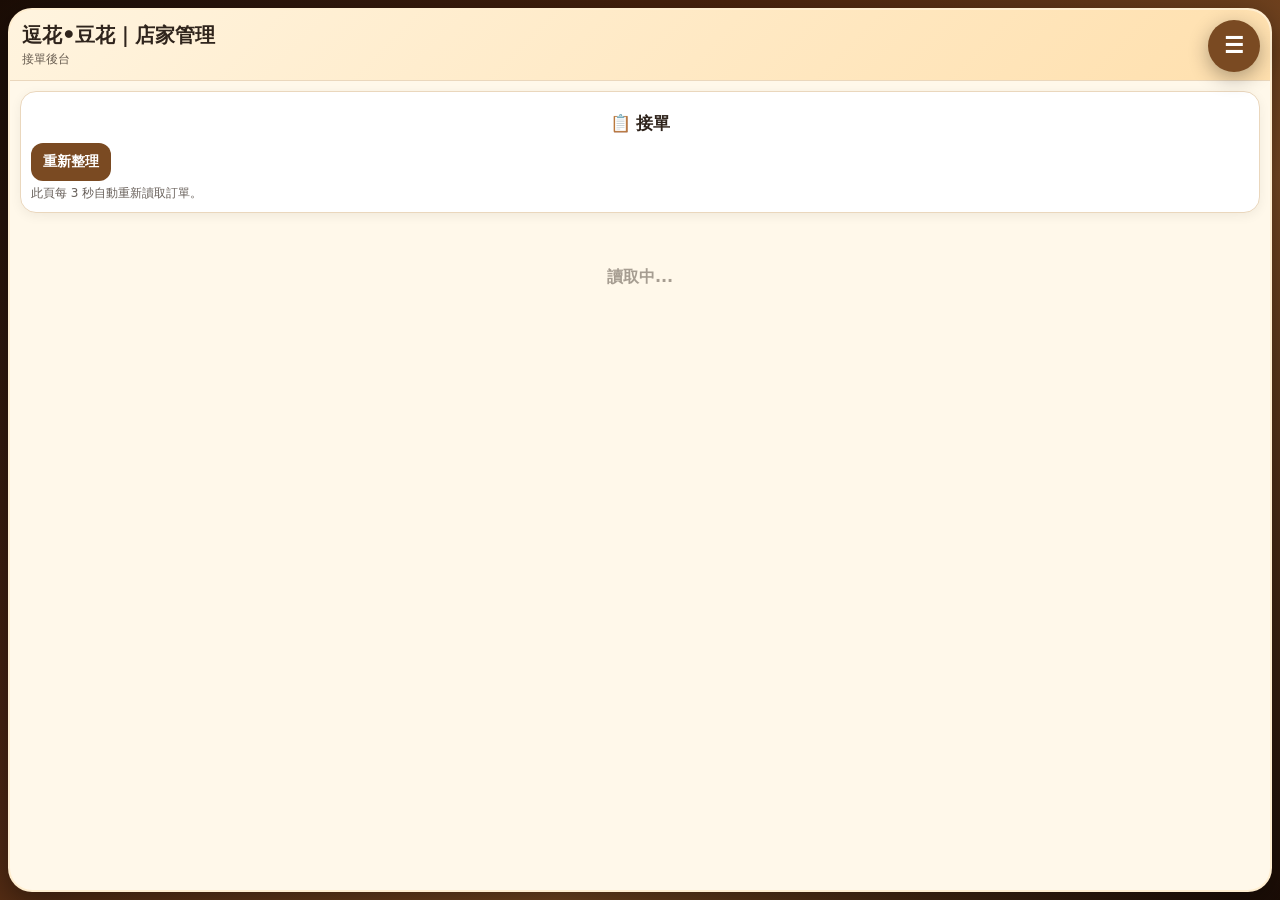
==== admin.html @ fd723da8 "搬移" ====
<!DOCTYPE html>
<html>
<head>
  <meta charset="UTF-8">
  <meta name="viewport" content="width=device-width,initial-scale=1,maximum-scale=1,user-scalable=no">
  <title>逗花•豆花｜店家管理</title>
  <link rel="stylesheet" href="./styles.css?v=21">
</head>
<body>
  <div id="bigAlert" class="big-alert">🔔 有新加點</div>
  <div class="app">
    <header>
      <div class="title">逗花•豆花｜店家管理</div>
      <div class="sub" id="pageTitle">接單後台</div>
    </header>

    <div class="fab">
      <button class="fab-main" onclick="toggleFab()">☰</button>
      <div class="fab-menu" id="fabMenu">
        <button class="fab-sub" id="fabMenuBtn" onclick="switchPage('menu')">🍨</button>
        <button class="fab-sub" id="fabOrdersBtn" onclick="switchPage('orders')">📋</button>
        <button class="fab-sub" id="fabHistoryBtn" onclick="switchPage('history')">🧾</button>
        <button class="fab-sub" id="fabReportsBtn" onclick="switchPage('reports')">📊</button>
      </div>
    </div>

    <main class="wrap">
      <section id="pageMenu" class="page">
        <div class="card">
          <div class="section-title">🍨 新增 / 修改菜單</div>
          <input type="hidden" id="editId">
          <label>分類</label>
          <select id="category">
            <option>🌾 經典古早味</option>
            <option>☀️ 夏季限定豆花</option>
            <option>❄️ 冬季限定豆花</option>
            <option>🍌 創意水果豆花</option>
            <option>🥤 冰沙｜夏季平日</option>
            <option>🥤 冰沙｜四季平日</option>
            <option>🥤 冰沙｜冬季平日</option>
            <option>🍋 其他品項</option>
          </select>
          <label>品名</label><input id="name">
          <div class="row">
            <div><label>價格</label><input id="price" type="number"></div>
            <div><label>排序</label><input id="sort" type="number"></div>
          </div>
          <label>供應規則</label>
          <select id="supplyRule">
            <option>全年供應</option>
            <option>夏季限定</option>
            <option>冬季限定</option>
            <option>夏季平日限定</option>
            <option>四季平日限定</option>
            <option>冬季平日限定</option>
            <option>依現場供應</option>
          </select>
          <label>圖片網址</label><input id="imageUrl">
          <label>備註</label><textarea id="note"></textarea>
          <div class="section-title">客製化標籤</div>
          <label>甜度</label><div id="sweetOptions" class="actions"></div>
          <label>冰量 / 溫度</label><div id="tempOptions" class="actions"></div>
          <label>其他標籤，可用逗號分隔</label><input id="customOptions">
          <div class="actions">
            <button class="btn-ok" onclick="saveMenuItemUi()">儲存</button>
            <button class="btn-soft" onclick="clearForm()">清空</button>
            <button class="btn-main" onclick="loadMenu()">重新整理</button>
          </div>
        </div>
        <select id="menuFilter" onchange="renderMenuList()">
          <option value="all">全部</option>
          <option value="active">上架</option>
          <option value="inactive">下架</option>
        </select>
        <div id="menuBox" class="empty">讀取中...</div>
      </section>

      <section id="pageOrders" class="page">
        <div class="card">
          <div class="section-title">📋 接單</div>
          <button class="btn-main" onclick="loadOrders(true)">重新整理</button>
          <div class="meta">此頁每 3 秒自動重新讀取訂單。</div>
        </div>
        <div id="ordersBox" class="empty">讀取中...</div>
      </section>

      <section id="pageHistory" class="page">
        <div class="card"><div class="section-title">🧾 今日紀錄</div><button class="btn-main" onclick="loadHistory()">重新整理</button></div>
        <div id="historyBox"></div>
      </section>

      <section id="pageReports" class="page">
        <div class="card">
          <div class="section-title">📊 報表</div>
          <label>LINE Pay 抽成率 %</label><input id="feeRate" type="number" step="0.01">
          <label>LINE Pay 固定手續費</label><input id="feeFixed" type="number">
          <button class="btn-ok" onclick="savePaymentSettings()">儲存設定</button>
        </div>
        <div class="card"><button class="btn-main" onclick="loadReports()">重新整理報表</button></div>
        <div id="reportsBox"></div>
      </section>
    </main>
  </div>

  <script src="./config.js?v=21"></script>
  <script src="./api.js?v=21"></script>
  <script src="./admin.js?v=21"></script>
</body>
</html>
---- styles.css ----
*{box-sizing:border-box;-webkit-tap-highlight-color:transparent}
html,body{margin:0;min-height:100%;font-family:system-ui,-apple-system,"Noto Sans TC","Microsoft JhengHei",sans-serif}
body{background:linear-gradient(135deg,#1b0d06,#4a2410,#7a4a22,#1b0d06);color:#2f241c;padding:8px;overflow-x:hidden}
body.order-page{padding-bottom:132px}
.app{min-height:calc(100vh - 16px);background:#fff8ea;border-radius:24px;overflow:hidden;box-shadow:0 10px 32px rgba(0,0,0,.45);border:2px solid rgba(255,223,173,.42)}
header{position:sticky;top:0;z-index:30;padding:14px 64px 14px 14px;background:linear-gradient(135deg,#fff4df,#ffe0ae);border-bottom:1px solid #ead7bd}
.head{display:flex;gap:12px;align-items:center}

/* -------------------------------------
   Logo 雙層邊框設計 (v21 修復)
------------------------------------- */
.logo, .logo-fallback {
  width: 58px;
  height: 58px;
  border-radius: 18px;
  object-fit: contain;
  background: white;
  padding: 4px;
  border: 2px solid #FFCC00;
  box-shadow: 0 0 0 2px white, 0 0 0 4px black;
}

.logo-fallback {
  display: none;
  align-items: center;
  justify-content: center;
  font-size: 28px;
}

@media (max-width: 390px) {
  .logo, .logo-fallback {
    width: 52px;
    height: 52px;
    border-radius: 16px;
  }
}



.title{font-size:22px;font-weight:950}.sub{font-size:13px;opacity:.72;margin-top:2px}
.pill{display:inline-flex;margin-top:7px;padding:6px 10px;border-radius:999px;background:white;border:1px solid #ead7bd;font-weight:900;font-size:13px}
.wrap{padding:12px;padding-bottom:24px}.card,.notice,.orders-box{background:white;border:1px solid #ead7bd;border-radius:18px;padding:13px;margin-bottom:12px;box-shadow:0 3px 12px rgba(0,0,0,.06)}
.notice{font-size:13px;line-height:1.6}.section-title,.cat-title{font-size:18px;font-weight:950;margin:12px 0 10px}.empty{text-align:center;opacity:.65;padding:22px;font-weight:800}
button{border:0;border-radius:14px;padding:10px 12px;font-size:14px;font-weight:900;white-space:nowrap;cursor:pointer}button:disabled{opacity:.55}
.btn-main{background:#7a4a22;color:white}.btn-soft{background:#f4e3c8;color:#4a2b14}.btn-ok{background:#2f9e44;color:white}.btn-danger{background:#d9534f;color:white}
input,select,textarea{width:100%;box-sizing:border-box;border:1px solid #ead7bd;border-radius:13px;padding:10px;font-size:15px;margin:5px 0 10px;background:white;color:#2f241c}label{font-size:13px;font-weight:900}
.row{display:grid;grid-template-columns:1fr 1fr;gap:8px}.actions{display:flex;flex-wrap:wrap;gap:8px;margin-top:8px}.meta{font-size:12px;opacity:.72;line-height:1.45;margin-top:4px;white-space:pre-wrap}
.item{display:grid;grid-template-columns:88px 1fr;gap:12px;background:#fff!important;opacity:1!important;filter:none!important}
.item *,.item-img{filter:none!important}.item-img{width:88px;height:88px;border-radius:16px;object-fit:cover;background:#f4e7d5;opacity:1!important}.item-img.empty{display:flex;align-items:center;justify-content:center;font-size:28px}
.name{font-weight:950;font-size:16px}.price{font-size:18px;color:#9b4d00;font-weight:950}
.qty-row{display:grid;grid-template-columns:auto auto auto 1fr;gap:8px;align-items:center;margin-top:8px}.qty-num{font-size:18px;font-weight:950;min-width:34px;text-align:center}
.tag-group{margin-top:8px}.tag-title{font-size:12px;font-weight:950;opacity:.72;margin-bottom:5px}.tag-buttons{display:flex;gap:6px;flex-wrap:wrap}.tag-btn{padding:7px 10px;border-radius:999px;background:#f4e3c8;color:#4a2b14;font-size:13px}.tag-btn.active{background:#7a4a22;color:white}.note-input{margin-top:8px}
.cart{position:fixed;left:0;right:0;bottom:0;background:rgba(255,255,255,.98);border-top:1px solid #ead7bd;padding:10px 12px;box-shadow:0 -4px 18px rgba(0,0,0,.14);z-index:40}
.cart-top{display:flex;justify-content:space-between;font-weight:950}.cart-list{max-height:240px;overflow:auto;margin-top:8px}
.cart-line{display:grid;grid-template-columns:1fr auto;gap:8px;border-top:1px dashed #eee;padding:8px 0}
.cart-item-title{font-weight:950}.cart-item-sub{font-size:13px;opacity:.78;line-height:1.45;margin-top:2px}.cart-buttons{display:grid;grid-template-columns:1fr 1fr;gap:8px}.sent{opacity:.72!important;filter:none!important;background:#f7f3ed!important;border-radius:12px;padding:8px}
.page{display:none}.page.active{display:block}.fab{position:fixed;top:20px;right:20px;z-index:50}.fab-main,.fab-sub{width:52px;height:52px;border-radius:999px;box-shadow:0 6px 20px rgba(0,0,0,.32);font-size:22px}.fab-main{background:#7a4a22;color:white}.fab-menu{display:none;flex-direction:column;gap:10px;margin-top:10px}.fab-menu.open{display:flex}.fab-sub{background:white;color:#7a4a22}.fab-sub.active{background:#ffcf7a}
.badge{display:inline-flex;border-radius:999px;background:#fff0cf;padding:6px 10px;font-weight:950}.batch-title{font-weight:950;font-size:17px;margin-top:8px}.new-batch{border:2px solid #ffcf7a;background:#fffaf0}.add-batch{border:2px solid #f59f00;background:#fff4d6}
.served{opacity:.52;text-decoration:line-through;filter:none!important}.all-served{opacity:.72;background:#f7f3ed;filter:none!important}
.order-item-line{display:flex;align-items:center;justify-content:space-between;gap:8px;padding:8px 0;border-top:1px dashed #eee}.order-item-main{flex:1}
.big-alert{display:none;position:fixed;left:14px;right:14px;top:86px;z-index:100;background:#fff3cd;border:2px solid #ffcf7a;border-radius:18px;padding:16px;font-size:20px;font-weight:950;box-shadow:0 10px 30px rgba(0,0,0,.22)}.big-alert.show{display:block}
.report-grid{display:grid;grid-template-columns:1fr 1fr;gap:10px}.report-box{border:1px solid #ead7bd;border-radius:18px;padding:12px;background:white}.report-num{font-size:22px;font-weight:950;color:#9b4d00}
.inactive{opacity:.58;background:#f1eee9}.inactive button{opacity:1}.takeout-box{background:#fff3cd;border:1px solid #ffcf7a}
.app-toast{position:fixed;left:14px;right:14px;bottom:118px;z-index:9999;background:rgba(47,36,28,.96);color:#fff;border-radius:18px;padding:14px 16px;font-size:16px;font-weight:900;box-shadow:0 10px 30px rgba(0,0,0,.28);display:none;line-height:1.45}
.app-toast.show{display:block}.app-confirm-mask{position:fixed;inset:0;z-index:9998;background:rgba(0,0,0,.34);display:none;align-items:flex-end;justify-content:center;padding:14px}.app-confirm-mask.show{display:flex}.app-confirm-box{width:100%;max-width:460px;background:#fff8ea;color:#2f241c;border-radius:24px;padding:18px;box-shadow:0 18px 50px rgba(0,0,0,.35);border:1px solid #ead7bd}.app-confirm-title{font-size:18px;font-weight:950;margin-bottom:8px}.app-confirm-message{font-size:15px;line-height:1.55;margin-bottom:14px}.app-confirm-actions{display:grid;grid-template-columns:1fr 1fr;gap:10px}
@media(max-width:390px){body{padding:6px}.row,.report-grid{grid-template-columns:1fr}.wrap{padding:10px}.fab{top:14px;right:14px}.item{grid-template-columns:74px 1fr}.item-img{width:74px;height:74px}}


/* v16 compact layout */
header{padding:12px 56px 12px 12px}
.wrap{padding:10px;padding-bottom:20px}
.notice,.card,.orders-box{padding:10px;margin-bottom:10px;border-radius:16px}
.section-title,.cat-title{font-size:17px;margin:10px 0 8px;text-align:center}
.cat-title{font-size:18px}

.item.compact-item{
  grid-template-columns:76px 1fr;
  gap:10px;
  padding:10px;
  align-items:start;
}
.item-body{min-width:0}
.item-img{
  width:76px;
  height:76px;
  border-radius:14px;
}
.name{
  font-size:15px;
  line-height:1.25;
  margin-bottom:2px;
}
.compact-meta{
  font-size:12px;
  line-height:1.35;
  margin-top:0;
}
.price{
  font-size:17px;
  line-height:1.1;
  margin:4px 0 6px 0;
}
.tag-group.compact{
  margin-top:6px;
}
.tag-title{
  display:none !important;
}
.tag-buttons{
  display:flex;
  flex-wrap:wrap;
  gap:6px;
}
.tag-btn{
  padding:6px 10px;
  font-size:13px;
  min-height:34px;
}
.compact-note{
  margin-top:6px;
  padding:9px 10px;
  font-size:14px;
}
.compact-qty-row{
  grid-template-columns:42px 32px 42px 1fr;
  gap:6px;
  margin-top:6px;
}
.compact-qty-row .btn-soft,
.compact-qty-row .btn-main{
  padding:9px 8px;
  min-height:38px;
}
.qty-num{
  font-size:17px;
  min-width:30px;
}
button{
  border-radius:12px;
}
.pill{
  margin-top:6px;
  padding:5px 10px;
  font-size:12px;
}
.title{
  font-size:20px;
}
.sub{
  font-size:12px;
}
.cart{
  padding:8px 10px;
}
.cart-top{
  font-size:15px;
}
.cart-line{
  padding:7px 0;
}
.cart-item-title{
  font-size:14px;
  line-height:1.25;
}
.cart-item-sub{
  font-size:12px;
  line-height:1.35;
}
.cart-buttons{
  gap:8px;
}
@media (max-width: 390px){
  .item.compact-item{
    grid-template-columns:70px 1fr;
    gap:8px;
  }
  .item-img{
    width:70px;
    height:70px;
  }
  .tag-btn{
    padding:6px 9px;
    font-size:12px;
  }
  .compact-qty-row{
    grid-template-columns:38px 28px 38px 1fr;
  }
}
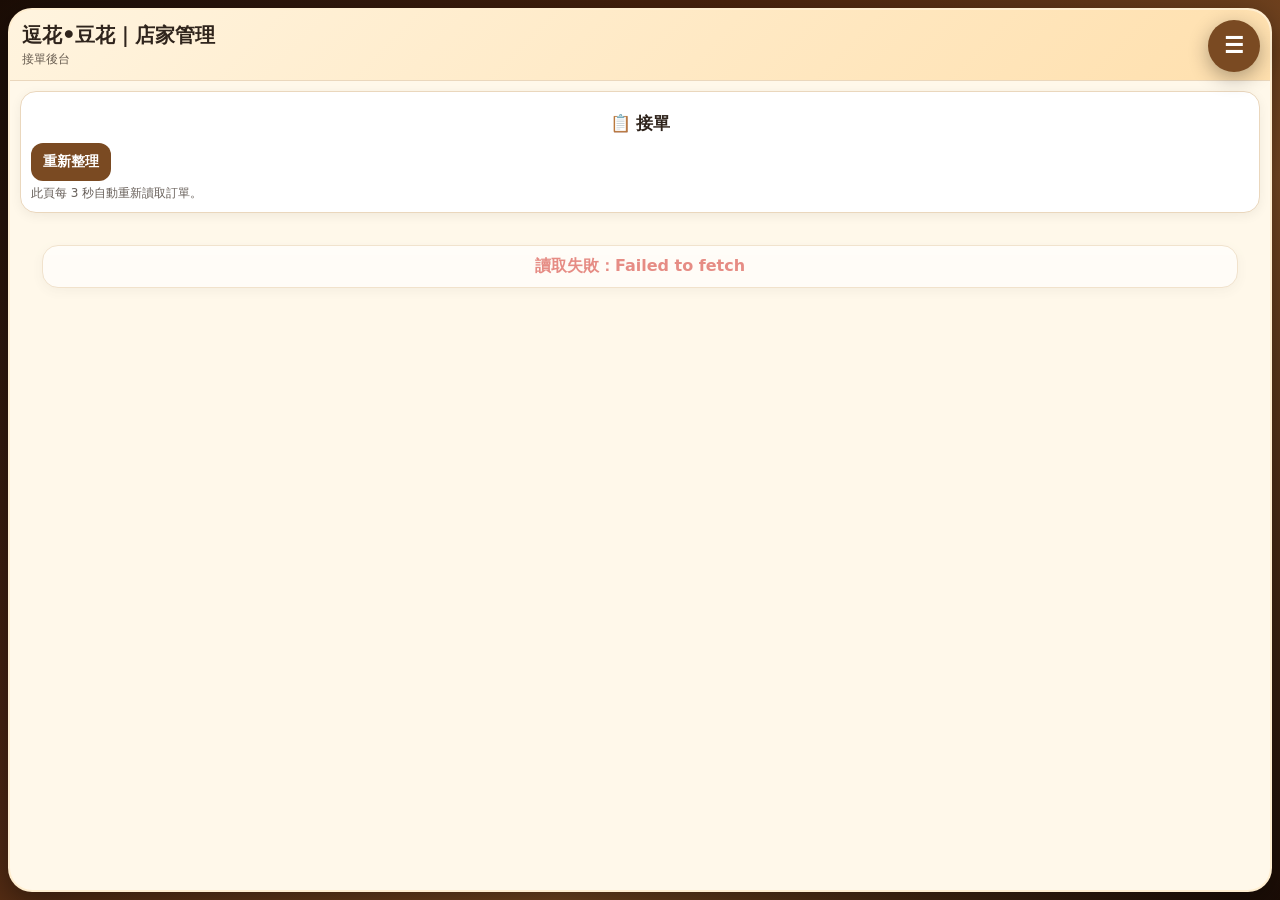
==== commit b92362e4: "feat: add loading/error states and button feedback to all admin actions Agent-Logs-Url: https://gith" ====
--- a/admin.html
+++ b/admin.html
@@ -4,7 +4,7 @@
   <meta charset="UTF-8">
   <meta name="viewport" content="width=device-width,initial-scale=1,maximum-scale=1,user-scalable=no">
   <title>逗花•豆花｜店家管理</title>
-  <link rel="stylesheet" href="./styles.css?v=21">
+  <link rel="stylesheet" href="./styles.css?v=22">
 </head>
 <body>
   <div id="bigAlert" class="big-alert">🔔 有新加點</div>
@@ -62,9 +62,9 @@
           <label>冰量 / 溫度</label><div id="tempOptions" class="actions"></div>
           <label>其他標籤，可用逗號分隔</label><input id="customOptions">
           <div class="actions">
-            <button class="btn-ok" onclick="saveMenuItemUi()">儲存</button>
+            <button id="saveMenuBtn" class="btn-ok" onclick="saveMenuItemUi()">儲存</button>
             <button class="btn-soft" onclick="clearForm()">清空</button>
-            <button class="btn-main" onclick="loadMenu()">重新整理</button>
+            <button id="reloadMenuBtn" class="btn-main" onclick="loadMenu()">重新整理</button>
           </div>
         </div>
         <select id="menuFilter" onchange="renderMenuList()">
@@ -72,20 +72,21 @@
           <option value="active">上架</option>
           <option value="inactive">下架</option>
         </select>
+        <div id="menuStatus" class="menu-status"></div>
         <div id="menuBox" class="empty">讀取中...</div>
       </section>
 
       <section id="pageOrders" class="page">
         <div class="card">
           <div class="section-title">📋 接單</div>
-          <button class="btn-main" onclick="loadOrders(true)">重新整理</button>
+          <button id="reloadOrdersBtn" class="btn-main" onclick="loadOrders(true)">重新整理</button>
           <div class="meta">此頁每 3 秒自動重新讀取訂單。</div>
         </div>
         <div id="ordersBox" class="empty">讀取中...</div>
       </section>
 
       <section id="pageHistory" class="page">
-        <div class="card"><div class="section-title">🧾 今日紀錄</div><button class="btn-main" onclick="loadHistory()">重新整理</button></div>
+        <div class="card"><div class="section-title">🧾 今日紀錄</div><button id="reloadHistoryBtn" class="btn-main" onclick="loadHistory()">重新整理</button></div>
         <div id="historyBox"></div>
       </section>
 
@@ -94,16 +95,16 @@
           <div class="section-title">📊 報表</div>
           <label>LINE Pay 抽成率 %</label><input id="feeRate" type="number" step="0.01">
           <label>LINE Pay 固定手續費</label><input id="feeFixed" type="number">
-          <button class="btn-ok" onclick="savePaymentSettings()">儲存設定</button>
+          <button id="savePaymentBtn" class="btn-ok" onclick="savePaymentSettings()">儲存設定</button>
         </div>
-        <div class="card"><button class="btn-main" onclick="loadReports()">重新整理報表</button></div>
+        <div class="card"><button id="reloadReportsBtn" class="btn-main" onclick="loadReports()">重新整理報表</button></div>
         <div id="reportsBox"></div>
       </section>
     </main>
   </div>
 
-  <script src="./config.js?v=21"></script>
-  <script src="./api.js?v=21"></script>
-  <script src="./admin.js?v=21"></script>
+  <script src="./config.js?v=22"></script>
+  <script src="./api.js?v=22"></script>
+  <script src="./admin.js?v=22"></script>
 </body>
 </html>
--- a/styles.css
+++ b/styles.css
@@ -61,6 +61,7 @@
 .big-alert{display:none;position:fixed;left:14px;right:14px;top:86px;z-index:100;background:#fff3cd;border:2px solid #ffcf7a;border-radius:18px;padding:16px;font-size:20px;font-weight:950;box-shadow:0 10px 30px rgba(0,0,0,.22)}.big-alert.show{display:block}
 .report-grid{display:grid;grid-template-columns:1fr 1fr;gap:10px}.report-box{border:1px solid #ead7bd;border-radius:18px;padding:12px;background:white}.report-num{font-size:22px;font-weight:950;color:#9b4d00}
 .inactive{opacity:.58;background:#f1eee9}.inactive button{opacity:1}.takeout-box{background:#fff3cd;border:1px solid #ffcf7a}
+.menu-status{font-size:12px;opacity:.72;text-align:right;padding:2px 4px;min-height:18px;line-height:1.4}.menu-status-error{color:#d9534f;opacity:1;font-weight:900}
 .app-toast{position:fixed;left:14px;right:14px;bottom:118px;z-index:9999;background:rgba(47,36,28,.96);color:#fff;border-radius:18px;padding:14px 16px;font-size:16px;font-weight:900;box-shadow:0 10px 30px rgba(0,0,0,.28);display:none;line-height:1.45}
 .app-toast.show{display:block}.app-confirm-mask{position:fixed;inset:0;z-index:9998;background:rgba(0,0,0,.34);display:none;align-items:flex-end;justify-content:center;padding:14px}.app-confirm-mask.show{display:flex}.app-confirm-box{width:100%;max-width:460px;background:#fff8ea;color:#2f241c;border-radius:24px;padding:18px;box-shadow:0 18px 50px rgba(0,0,0,.35);border:1px solid #ead7bd}.app-confirm-title{font-size:18px;font-weight:950;margin-bottom:8px}.app-confirm-message{font-size:15px;line-height:1.55;margin-bottom:14px}.app-confirm-actions{display:grid;grid-template-columns:1fr 1fr;gap:10px}
 @media(max-width:390px){body{padding:6px}.row,.report-grid{grid-template-columns:1fr}.wrap{padding:10px}.fab{top:14px;right:14px}.item{grid-template-columns:74px 1fr}.item-img{width:74px;height:74px}}
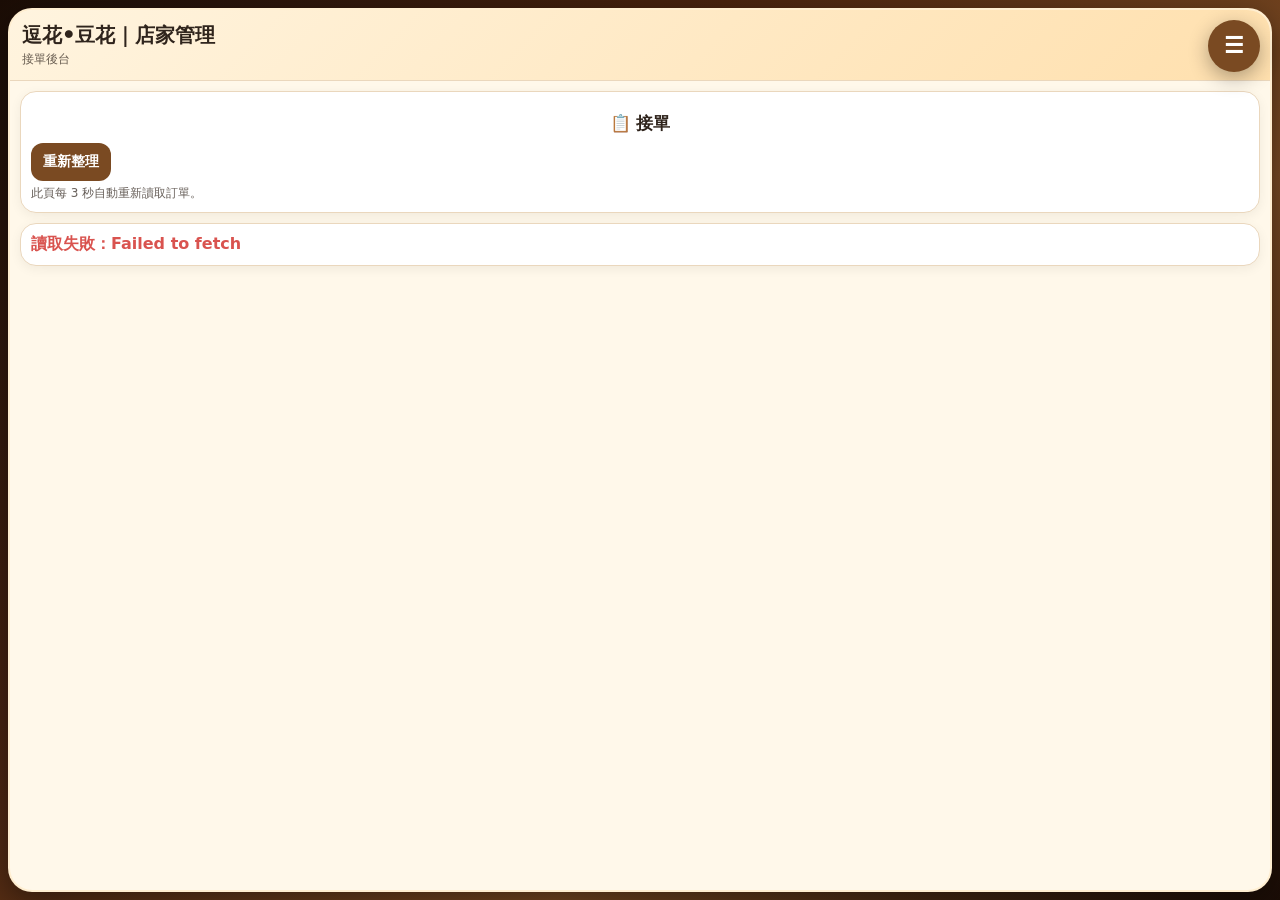
==== commit 30d0aafc: "Fix admin menu gray overlay: remove empty class from menu/orders container after data loads Agent-Lo" ====
--- a/admin.html
+++ b/admin.html
@@ -73,7 +73,7 @@
           <option value="inactive">下架</option>
         </select>
         <div id="menuStatus" class="menu-status"></div>
-        <div id="menuBox" class="empty">讀取中...</div>
+        <div id="menuBox"><div class="empty">讀取中...</div></div>
       </section>
 
       <section id="pageOrders" class="page">
@@ -82,7 +82,7 @@
           <button id="reloadOrdersBtn" class="btn-main" onclick="loadOrders(true)">重新整理</button>
           <div class="meta">此頁每 3 秒自動重新讀取訂單。</div>
         </div>
-        <div id="ordersBox" class="empty">讀取中...</div>
+        <div id="ordersBox"><div class="empty">讀取中...</div></div>
       </section>
 
       <section id="pageHistory" class="page">
